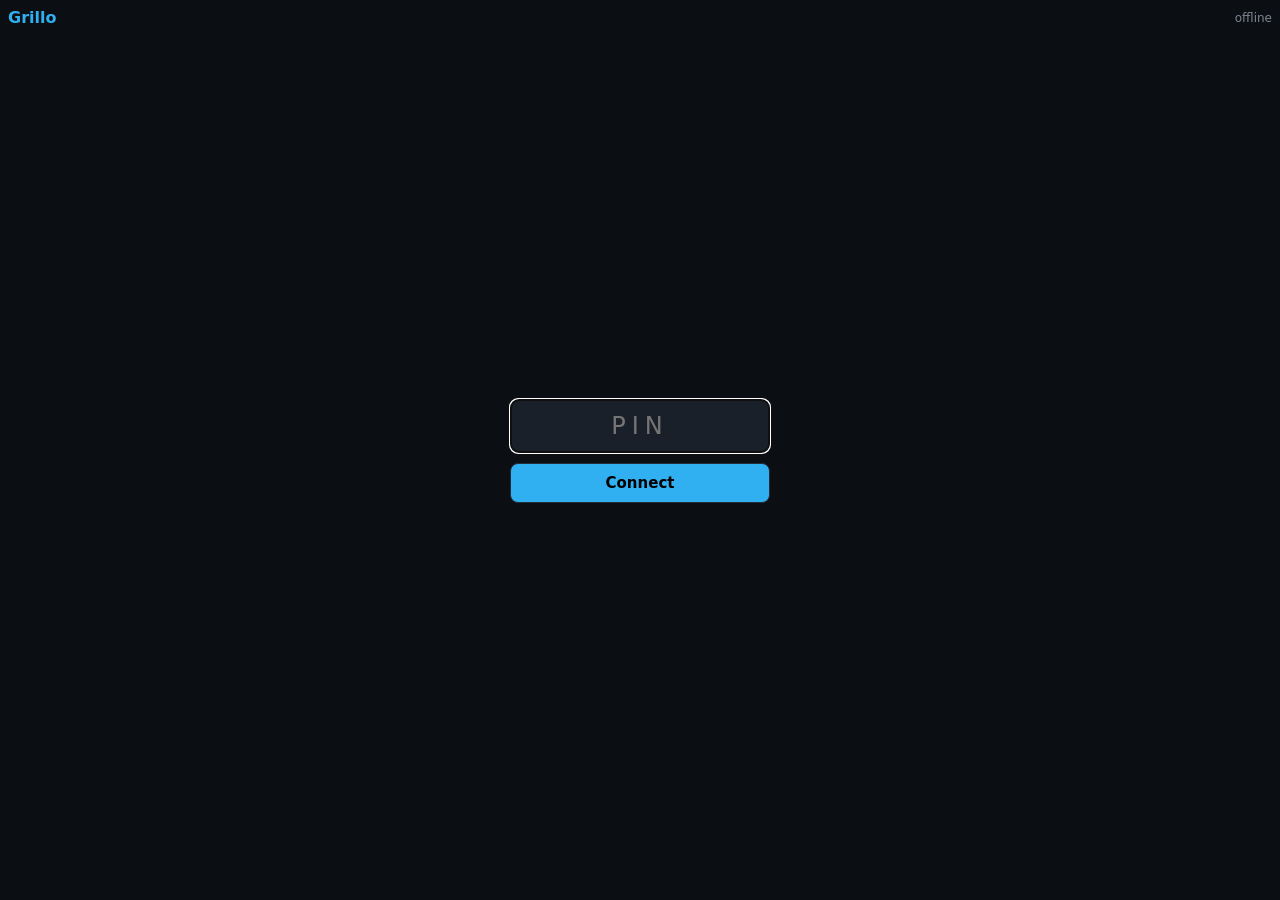
==== apps/webhid/web/index.html @ 718117ac "Net manager con lease WiFi e app Web HID components/net gestisce il WiFi con lease a conteggio: reti" ====
<!doctype html>
<html lang="en">
<head>
<meta charset="utf-8">
<meta name="viewport" content="width=device-width,initial-scale=1,maximum-scale=1,user-scalable=no">
<title>Grillo</title>
<style>
:root{--bg:#0b0f14;--panel:#1a2029;--hi:#252d38;--text:#e6edf3;--dim:#7d8590;--acc:#30b0f0;--ok:#3fb950;--err:#f85149}
*{box-sizing:border-box;-webkit-tap-highlight-color:transparent}
html,body{margin:0;height:100%;background:var(--bg);color:var(--text);font:15px system-ui,sans-serif;overscroll-behavior:none}
body{display:flex;flex-direction:column;padding:8px;gap:8px}
button,input,textarea{font:inherit;color:inherit}
button{background:var(--panel);border:1px solid var(--hi);border-radius:8px;padding:10px 0;min-width:0}
button:active,button.on{background:var(--acc);color:#000}
header{display:flex;justify-content:space-between;align-items:center}
h1{margin:0;font-size:16px;color:var(--acc)}
#st{font-size:12px;color:var(--dim)}
#st.ok{color:var(--ok)}#st.bad{color:var(--err)}
#login{margin:auto;display:flex;flex-direction:column;gap:10px;width:min(260px,100%)}
#pin{background:var(--panel);border:1px solid var(--hi);border-radius:8px;padding:12px;font-size:24px;text-align:center;letter-spacing:6px}
#login button{background:var(--acc);color:#000;font-weight:600}
#msg{min-height:1.2em;color:var(--err);text-align:center;font-size:13px}
#app{display:none;flex:1;min-height:0;flex-direction:column;gap:8px}
nav{display:flex;gap:6px}nav button{flex:1}
#pad{flex:1;min-height:120px;background:var(--panel);border:1px solid var(--hi);border-radius:12px;touch-action:none;display:flex;align-items:center;justify-content:center;color:var(--dim);user-select:none}
.row{display:flex;gap:6px}.row button{flex:1}
#keys{display:none;flex:1;min-height:0;overflow:auto;flex-direction:column;gap:8px}
.grid{display:grid;grid-template-columns:repeat(4,1fr);gap:6px}
.grid.f{grid-template-columns:repeat(6,1fr)}
input.live,textarea{width:100%;background:var(--panel);border:1px solid var(--hi);border-radius:8px;padding:10px}
textarea{height:90px;resize:none}
label{font-size:12px;color:var(--dim)}
</style>
</head>
<body>
<header><h1>Grillo</h1><span id="st">offline</span></header>

<form id="login">
  <input id="pin" inputmode="numeric" autocomplete="off" maxlength="6" placeholder="PIN" autofocus>
  <button>Connect</button>
  <div id="msg"></div>
</form>

<div id="app">
  <nav><button id="t0" class="on">Touchpad</button><button id="t1">Keys</button></nav>
  <div id="pad0" style="display:contents">
    <div id="pad">touchpad</div>
    <div class="row"><button id="bl">Left</button><button id="bm">Mid</button><button id="br">Right</button></div>
  </div>
  <div id="keys">
    <label>Live typing (types as you write)</label>
    <input class="live" id="live" autocomplete="off" autocapitalize="off" autocorrect="off" spellcheck="false">
    <div class="grid" id="mods"></div>
    <div class="grid" id="sp"></div>
    <div class="grid f" id="fk"></div>
    <label>Paste &amp; type</label>
    <textarea id="paste"></textarea>
    <button id="send">Type it</button>
  </div>
</div>

<script>
"use strict";
const $ = id => document.getElementById(id);
const st = $("st");
let ws = null, pin = "", authed = false, retry = 0;
let mods = 0;

function setSt(t, c) { st.textContent = t; st.className = c || ""; }
function tx(s) { if (ws && ws.readyState === 1 && authed) ws.send(s); }

function connect() {
  ws = new WebSocket("ws://" + location.host + "/ws");
  setSt("connecting…");
  ws.onopen = () => ws.send("p" + pin);
  ws.onmessage = e => {
    const m = e.data;
    if (m === "ok") {
      authed = true; retry = 0; setSt("connected", "ok");
      $("login").style.display = "none"; $("app").style.display = "flex";
    } else if (m === "no") { fail("Wrong PIN"); }
    else if (m === "busy") { fail("Another client is connected"); }
    else if (m === "locked") { fail("Too many tries, wait 30 s"); }
    else if (m === "nohost") { setSt("PC not ready", "bad"); }
  };
  ws.onclose = () => {
    const was = authed; authed = false;
    if (!pin) return;
    setSt("offline", "bad");
    // Riconnessione automatica solo se eravamo già dentro; un PIN errato non va ritentato
    if (was) setTimeout(connect, Math.min(1000 * ++retry, 5000));
  };
}
function fail(t) { pin = ""; $("msg").textContent = t; $("login").style.display = ""; $("app").style.display = "none"; setSt("offline", "bad"); if (ws) ws.close(); }

$("login").onsubmit = e => { e.preventDefault(); pin = $("pin").value.trim(); $("msg").textContent = ""; if (pin) connect(); };

// --- Schede ---
function tab(n) {
  $("pad0").style.display = n ? "none" : "contents";
  $("keys").style.display = n ? "flex" : "none";
  $("t0").classList.toggle("on", !n); $("t1").classList.toggle("on", !!n);
}
$("t0").onclick = () => tab(0); $("t1").onclick = () => tab(1);

// --- Touchpad: 1 dito muove, tap = click, 2 dita scorrono, tap a 2 dita = destro ---
const pad = $("pad"), ptrs = new Map();
let acc = {x: 0, y: 0}, sacc = 0, moved = 0, t0 = 0, maxFingers = 0, timer = 0, btnHeld = 0;
function flush() {
  timer = 0;
  const dx = Math.trunc(acc.x), dy = Math.trunc(acc.y);
  if (dx || dy) { tx("m" + dx + " " + dy); acc.x -= dx; acc.y -= dy; }
  const w = Math.trunc(sacc);
  if (w) { tx("w" + (-w)); sacc -= w; }
}
function queue() { if (!timer) timer = setTimeout(flush, 16); }
pad.onpointerdown = e => {
  pad.setPointerCapture(e.pointerId);
  if (!ptrs.size) { moved = 0; t0 = e.timeStamp; maxFingers = 0; }
  ptrs.set(e.pointerId, {x: e.clientX, y: e.clientY});
  maxFingers = Math.max(maxFingers, ptrs.size);
};
pad.onpointermove = e => {
  const p = ptrs.get(e.pointerId); if (!p) return;
  const dx = e.clientX - p.x, dy = e.clientY - p.y;
  p.x = e.clientX; p.y = e.clientY;
  moved += Math.abs(dx) + Math.abs(dy);
  if (ptrs.size >= 2) { sacc += dy / 12; }   // 12 px di dito = 1 tacca
  else { acc.x += dx * 1.6; acc.y += dy * 1.6; } // accelerazione fissa
  queue();
};
function up(e) {
  if (!ptrs.delete(e.pointerId)) return;
  if (!ptrs.size && moved < 8 && e.timeStamp - t0 < 250) {
    const b = maxFingers >= 2 ? 2 : 1;
    tx("b" + b); tx("b0");
  }
}
pad.onpointerup = up; pad.onpointercancel = up;
for (const [id, mask] of [["bl", 1], ["br", 2], ["bm", 4]]) {
  const b = $(id);
  b.onpointerdown = e => { b.setPointerCapture(e.pointerId); btnHeld |= mask; tx("b" + btnHeld); };
  const rel = () => { btnHeld &= ~mask; tx("b" + btnHeld); };
  b.onpointerup = rel; b.onpointercancel = rel;
}

// --- Tasti ---
const MODS = [["Ctrl", 1], ["Alt", 4], ["Shift", 2], ["Win", 8]];
const SPECIAL = [["Esc", 0x29], ["Tab", 0x2B], ["Enter", 0x28], ["Bksp", 0x2A], ["Del", 0x4C], ["Home", 0x4A], ["End", 0x4D],
  ["PgUp", 0x4B], ["←", 0x50], ["↑", 0x52], ["↓", 0x51], ["→", 0x4F], ["PgDn", 0x4E], ["Ins", 0x49], ["PrtSc", 0x46], ["Menu", 0x65]];
function key(usage) { tx("k" + mods + " " + usage); clearMods(); }
function clearMods() { mods = 0; for (const b of $("mods").children) b.classList.remove("on"); }
for (const [n, m] of MODS) {
  const b = document.createElement("button"); b.textContent = n;
  b.onclick = () => { mods ^= m; b.classList.toggle("on", !!(mods & m)); };
  $("mods").appendChild(b);
}
for (const [n, u] of SPECIAL) {
  const b = document.createElement("button"); b.textContent = n; b.onclick = () => key(u); $("sp").appendChild(b);
}
for (let i = 1; i <= 12; i++) {
  const b = document.createElement("button"); b.textContent = "F" + i; b.onclick = () => key(0x39 + i - 1); $("fk").appendChild(b);
}

// Campo "live": contiene sempre un carattere sentinella, così anche il
// backspace (che su un campo vuoto non genera eventi) produce un input.
const S = "​", live = $("live");
function reset() { live.value = S; live.setSelectionRange(1, 1); }
reset();
live.addEventListener("input", e => {
  if (e.isComposing) return;
  const v = live.value;
  if (v.length === 0) key(0x2A);
  else {
    const t = v.split(S).join("");
    if (t) { if (mods) { for (const ch of t) { tx("c" + mods + " " + ch); } clearMods(); } else tx("t" + t); }
  }
  reset();
});
live.addEventListener("compositionend", e => { if (e.data) tx("t" + e.data); reset(); });
live.addEventListener("keydown", e => {
  if (e.key === "Enter") { e.preventDefault(); key(0x28); }
  else if (e.key.startsWith("Arrow")) {
    e.preventDefault();
    key({ArrowLeft: 0x50, ArrowRight: 0x4F, ArrowUp: 0x52, ArrowDown: 0x51}[e.key]);
  }
});

// Incolla e digita: blocchi da 400 caratteri, per non superare il limite di frame del firmware
$("send").onclick = () => {
  const t = $("paste").value;
  for (let i = 0; i < t.length; i += 400) tx("t" + t.slice(i, i + 400));
};
</script>
</body>
</html>
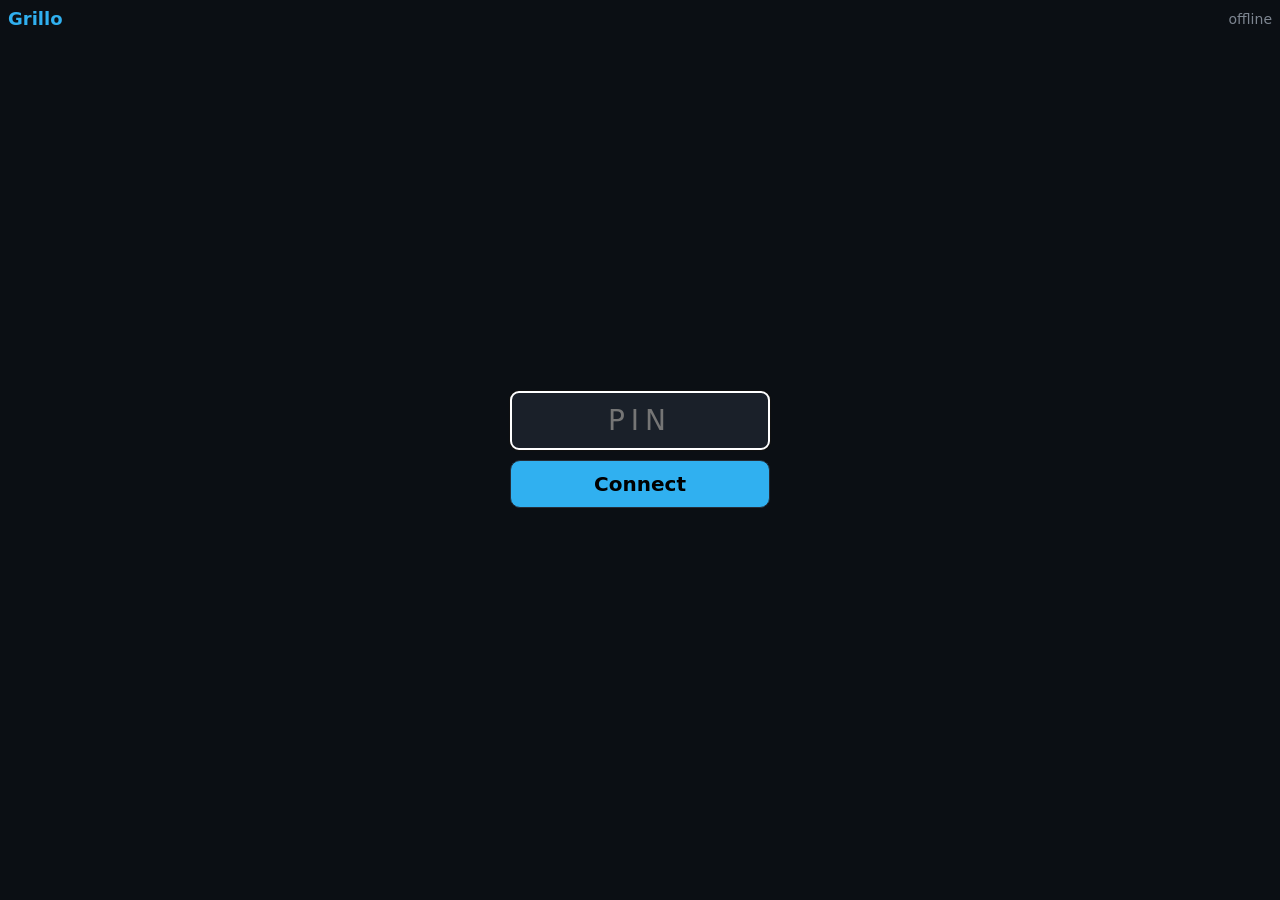
==== commit 392ee7a9: "Web HID: layout, live typing riscritto, pagina mobile, PIN opzionale La pagina permette di scegliere" ====
--- a/apps/webhid/web/index.html
+++ b/apps/webhid/web/index.html
@@ -2,34 +2,62 @@
 <html lang="en">
 <head>
 <meta charset="utf-8">
-<meta name="viewport" content="width=device-width,initial-scale=1,maximum-scale=1,user-scalable=no">
+<meta name="viewport" content="width=device-width,initial-scale=1,maximum-scale=1,user-scalable=no,interactive-widget=resizes-content">
 <title>Grillo</title>
 <style>
-:root{--bg:#0b0f14;--panel:#1a2029;--hi:#252d38;--text:#e6edf3;--dim:#7d8590;--acc:#30b0f0;--ok:#3fb950;--err:#f85149}
+:root{color-scheme:dark;--bg:#0b0f14;--panel:#1a2029;--hi:#252d38;--text:#e6edf3;--dim:#7d8590;--acc:#30b0f0;--ok:#3fb950;--err:#f85149}
 *{box-sizing:border-box;-webkit-tap-highlight-color:transparent}
-html,body{margin:0;height:100%;background:var(--bg);color:var(--text);font:15px system-ui,sans-serif;overscroll-behavior:none}
-body{display:flex;flex-direction:column;padding:8px;gap:8px}
-button,input,textarea{font:inherit;color:inherit}
-button{background:var(--panel);border:1px solid var(--hi);border-radius:8px;padding:10px 0;min-width:0}
+html,body{margin:0;height:100%;background:var(--bg);color:var(--text);font:18px system-ui,sans-serif;-webkit-text-size-adjust:100%;text-size-adjust:100%;overscroll-behavior:none;touch-action:manipulation;-webkit-user-select:none;user-select:none}
+/* 100dvh = altezza visibile reale (senza barre del browser): niente scorrimento */
+body{display:flex;flex-direction:column;padding:8px;gap:8px;height:100vh;height:100dvh;overflow:hidden}
+button,input,textarea,select{font:inherit;color:inherit}
+button{background:var(--panel);border:1px solid var(--hi);border-radius:10px;padding:0;min-width:0;min-height:48px;font-size:20px}
 button:active,button.on{background:var(--acc);color:#000}
 header{display:flex;justify-content:space-between;align-items:center}
-h1{margin:0;font-size:16px;color:var(--acc)}
-#st{font-size:12px;color:var(--dim)}
+h1{margin:0;font-size:18px;color:var(--acc)}
+#st{font-size:14px;color:var(--dim)}
 #st.ok{color:var(--ok)}#st.bad{color:var(--err)}
 #login{margin:auto;display:flex;flex-direction:column;gap:10px;width:min(260px,100%)}
-#pin{background:var(--panel);border:1px solid var(--hi);border-radius:8px;padding:12px;font-size:24px;text-align:center;letter-spacing:6px}
+#pin{background:var(--panel);border:1px solid var(--hi);border-radius:8px;padding:12px;font-size:28px;text-align:center;letter-spacing:6px}
 #login button{background:var(--acc);color:#000;font-weight:600}
-#msg{min-height:1.2em;color:var(--err);text-align:center;font-size:13px}
+#msg{min-height:1.2em;color:var(--err);text-align:center;font-size:16px}
 #app{display:none;flex:1;min-height:0;flex-direction:column;gap:8px}
 nav{display:flex;gap:6px}nav button{flex:1}
 #pad{flex:1;min-height:120px;background:var(--panel);border:1px solid var(--hi);border-radius:12px;touch-action:none;display:flex;align-items:center;justify-content:center;color:var(--dim);user-select:none}
 .row{display:flex;gap:6px}.row button{flex:1}
-#keys{display:none;flex:1;min-height:0;overflow:auto;flex-direction:column;gap:8px}
-.grid{display:grid;grid-template-columns:repeat(4,1fr);gap:6px}
-.grid.f{grid-template-columns:repeat(6,1fr)}
-input.live,textarea{width:100%;background:var(--panel);border:1px solid var(--hi);border-radius:8px;padding:10px}
-textarea{height:90px;resize:none}
-label{font-size:12px;color:var(--dim)}
+#keys{display:none;flex:1;min-height:0;flex-direction:column;gap:8px}
+/* Campi a 20px: i browser mobili zoomano la pagina quando si tocca un campo con testo piccolo (soglia 16px, margine per sicurezza) */
+input.live,textarea,select{font-size:20px}
+input.live,textarea{width:100%;background:var(--panel);border:1px solid var(--hi);border-radius:10px;padding:12px;-webkit-user-select:text;user-select:text}
+select{flex:1;min-width:0;min-height:48px;color:var(--text);background:var(--panel);border:1px solid var(--hi);border-radius:10px;padding:0 10px}
+.grid{display:grid;grid-template-columns:repeat(4,1fr);gap:8px}
+/* La griglia dei tasti prende tutta l'altezza che resta e divide le righe in parti uguali */
+#sp,#fk{flex:1;min-height:0;grid-auto-rows:1fr}
+#fk{display:none;grid-template-columns:repeat(4,1fr)}
+#mods button{min-height:52px}
+button.big{font-size:26px}
+/* Telefono in orizzontale: poca altezza, tanta larghezza. Serve min-width: con la tastiera a schermo
+   aperta un telefono in verticale ha altezza < larghezza e il browser lo direbbe "landscape". Controlli a sinistra, tasti a destra.
+   Il selettore [style*=flex] vale solo quando la scheda è aperta (la scheda si mostra con display:flex inline) */
+@media (max-height:480px) and (min-width:600px) and (orientation:landscape){
+  header{display:none}
+  #keys[style*="flex"]{display:grid!important;grid-template-columns:1fr 1.3fr;grid-template-rows:auto auto auto 1fr;gap:8px}
+  #sel{grid-area:1/1}
+  #keys>#live{grid-area:2/1}
+  #mods{grid-area:3/1}
+  #bot{grid-area:4/1;align-self:end}
+  #sp,#fk{grid-area:1/2/5/3}
+  button{min-height:40px}
+}
+/* Tastiera a schermo aperta (poca altezza): resta solo ciò che serve per scrivere. Dei tasti si vede
+   la prima riga (Esc Tab Enter Bksp): le righe oltre la prima hanno altezza 0 e restano nascoste. */
+@media (max-height:430px){
+  header,#sel,#fk,#bot{display:none!important}
+  #sp{grid-template-rows:1fr;grid-auto-rows:0;overflow:hidden;gap:8px 8px;row-gap:0}
+  #sp>button:nth-child(n+5){border:0;min-height:0}
+}
+#ov{display:none;position:fixed;inset:0;background:var(--bg);padding:8px;flex-direction:column;gap:8px;z-index:5}
+#ov textarea{flex:1;resize:none}
 </style>
 </head>
 <body>
@@ -48,15 +76,21 @@
     <div class="row"><button id="bl">Left</button><button id="bm">Mid</button><button id="br">Right</button></div>
   </div>
   <div id="keys">
-    <label>Live typing (types as you write)</label>
-    <input class="live" id="live" autocomplete="off" autocapitalize="off" autocorrect="off" spellcheck="false">
+    <div class="row" id="sel">
+      <select id="lay"><option value="it">IT</option><option value="us">US</option><option value="colemak">Colemak</option></select>
+      <select id="os"><option value="windows">Windows</option><option value="linux">Linux</option><option value="mac">macOS</option></select>
+    </div>
+    <input class="live" id="live" placeholder="Type here" autocomplete="off" autocapitalize="off" autocorrect="off" spellcheck="false">
     <div class="grid" id="mods"></div>
     <div class="grid" id="sp"></div>
-    <div class="grid f" id="fk"></div>
-    <label>Paste &amp; type</label>
-    <textarea id="paste"></textarea>
-    <button id="send">Type it</button>
+    <div class="grid" id="fk"></div>
+    <div class="row" id="bot"><button id="tf">F1–F12</button><button id="tp">Paste &amp; type</button></div>
   </div>
+</div>
+
+<div id="ov">
+  <textarea id="paste" placeholder="Text to type on the PC"></textarea>
+  <div class="row"><button id="oc">Close</button><button id="send" style="background:var(--acc);color:#000">Type it</button></div>
 </div>
 
 <script>
@@ -81,6 +115,7 @@
     } else if (m === "no") { fail("Wrong PIN"); }
     else if (m === "busy") { fail("Another client is connected"); }
     else if (m === "locked") { fail("Too many tries, wait 30 s"); }
+    else if (m[0] === "L") { const [l, o] = m.slice(1).split(" "); $("lay").value = l; $("os").value = o; labelMods(); }
     else if (m === "nohost") { setSt("PC not ready", "bad"); }
   };
   ws.onclose = () => {
@@ -93,7 +128,23 @@
 }
 function fail(t) { pin = ""; $("msg").textContent = t; $("login").style.display = ""; $("app").style.display = "none"; setSt("offline", "bad"); if (ws) ws.close(); }
 
+// Senza PIN (webhid.pin = false) si entra subito. "-" è un segnaposto: il
+// server lo accetta perché non confronta nulla.
+fetch("/cfg").then(r => r.text()).then(t => { if (t === "nopin") { pin = "-"; connect(); } }).catch(() => {});
+
 $("login").onsubmit = e => { e.preventDefault(); pin = $("pin").value.trim(); $("msg").textContent = ""; if (pin) connect(); };
+
+// Su macOS i modificatori hanno altri nomi: stessi tasti HID, etichette diverse
+const MAC_NAMES = {1: "Ctrl", 4: "Opt", 2: "Shift", 8: "Cmd"};
+function labelMods() {
+  const mac = $("os").value === "mac";
+  for (const b of $("mods").children) {
+    const m = +b.dataset.m;
+    b.textContent = mac ? MAC_NAMES[m] : MODS.find(x => x[1] === m)[0];
+  }
+}
+$("lay").onchange = e => tx("l" + e.target.value);
+$("os").onchange = e => { tx("o" + e.target.value); labelMods(); };
 
 // --- Schede ---
 function tab(n) {
@@ -146,50 +197,81 @@
 
 // --- Tasti ---
 const MODS = [["Ctrl", 1], ["Alt", 4], ["Shift", 2], ["Win", 8]];
-const SPECIAL = [["Esc", 0x29], ["Tab", 0x2B], ["Enter", 0x28], ["Bksp", 0x2A], ["Del", 0x4C], ["Home", 0x4A], ["End", 0x4D],
-  ["PgUp", 0x4B], ["←", 0x50], ["↑", 0x52], ["↓", 0x51], ["→", 0x4F], ["PgDn", 0x4E], ["Ins", 0x49], ["PrtSc", 0x46], ["Menu", 0x65]];
+const SPECIAL = [["Esc", 0x29], ["Tab", 0x2B], ["Enter", 0x28], ["Bksp", 0x2A],
+  ["Del", 0x4C], ["Home", 0x4A], ["End", 0x4D], ["PgUp", 0x4B],
+  ["←", 0x50], ["↑", 0x52], ["↓", 0x51], ["→", 0x4F],
+  ["Ins", 0x49], ["PgDn", 0x4E], ["PrtSc", 0x46], ["Menu", 0x65]];
 function key(usage) { tx("k" + mods + " " + usage); clearMods(); }
 function clearMods() { mods = 0; for (const b of $("mods").children) b.classList.remove("on"); }
 for (const [n, m] of MODS) {
-  const b = document.createElement("button"); b.textContent = n;
+  const b = document.createElement("button"); b.textContent = n; b.dataset.m = m;
   b.onclick = () => { mods ^= m; b.classList.toggle("on", !!(mods & m)); };
   $("mods").appendChild(b);
 }
 for (const [n, u] of SPECIAL) {
-  const b = document.createElement("button"); b.textContent = n; b.onclick = () => key(u); $("sp").appendChild(b);
+  const b = document.createElement("button"); b.textContent = n; if (n.length === 1) b.className = "big"; b.onclick = () => key(u); $("sp").appendChild(b);
 }
 for (let i = 1; i <= 12; i++) {
   const b = document.createElement("button"); b.textContent = "F" + i; b.onclick = () => key(0x39 + i - 1); $("fk").appendChild(b);
 }
-
-// Campo "live": contiene sempre un carattere sentinella, così anche il
-// backspace (che su un campo vuoto non genera eventi) produce un input.
-const S = "​", live = $("live");
-function reset() { live.value = S; live.setSelectionRange(1, 1); }
-reset();
-live.addEventListener("input", e => {
-  if (e.isComposing) return;
-  const v = live.value;
-  if (v.length === 0) key(0x2A);
-  else {
-    const t = v.split(S).join("");
-    if (t) { if (mods) { for (const ch of t) { tx("c" + mods + " " + ch); } clearMods(); } else tx("t" + t); }
-  }
-  reset();
-});
-live.addEventListener("compositionend", e => { if (e.data) tx("t" + e.data); reset(); });
+// Un solo pannello alla volta (tasti speciali oppure F1-F12): entrambi pieni schermo sarebbero troppo alti
+$("tf").onclick = () => {
+  const f = $("fk").style.display !== "grid";
+  $("fk").style.display = f ? "grid" : "none"; $("sp").style.display = f ? "none" : "grid";
+  $("tf").classList.toggle("on", f); $("tf").textContent = f ? "Keys" : "F1–F12";
+};
+$("tp").onclick = () => { $("ov").style.display = "flex"; $("paste").focus(); };
+$("oc").onclick = () => { $("ov").style.display = "none"; };
+
+// Campo "live": specchia il testo del campo sul PC. A ogni input si confronta
+// il valore nuovo con quello precedente: si cancella la parte che è cambiata
+// (backspace) e si digita il resto. Così autocorrezione, suggerimenti e
+// composizione della tastiera del telefono non producono ripetizioni, perché
+// il PC riceve sempre e solo la differenza.
+// Il campo parte con un carattere sentinella invisibile: così il backspace a
+// inizio campo genera comunque un input (su un campo vuoto non lo farebbe).
+const S = "\u200b", live = $("live");
+let prev = S;
+function reset() { live.value = S; prev = S; }
+function end() { const n = live.value.length; live.setSelectionRange(n, n); }
+function sync() {
+  const cur = live.value;
+  const a = Array.from(prev), b = Array.from(cur);
+  let i = 0;
+  while (i < a.length && i < b.length && a[i] === b[i]) i++;
+  const del = a.length - i, add = b.slice(i).join("").split(S).join("");
+  if (del) tx("e" + del);
+  if (add) {
+    if (mods) { for (const ch of add) tx("c" + mods + " " + ch); clearMods(); }
+    else tx("t" + add);
+  }
+  prev = cur;
+  // Se la sentinella è stata cancellata la ripristiniamo (il backspace è già partito)
+  if (!cur.startsWith(S)) { reset(); return; }
+  // Campo lungo e nessuna composizione in corso: ricomincia, per non crescere senza limite
+  if (cur.length > 300 && !composing) reset();
+  end();
+}
+let composing = false;
+live.addEventListener("compositionstart", () => { composing = true; });
+live.addEventListener("compositionend", () => { composing = false; sync(); });
+live.addEventListener("input", sync);
+live.addEventListener("focus", () => { if (!live.value) reset(); end(); });
+live.addEventListener("click", end);
 live.addEventListener("keydown", e => {
-  if (e.key === "Enter") { e.preventDefault(); key(0x28); }
+  if (e.key === "Enter") { e.preventDefault(); key(0x28); reset(); }
   else if (e.key.startsWith("Arrow")) {
     e.preventDefault();
     key({ArrowLeft: 0x50, ArrowRight: 0x4F, ArrowUp: 0x52, ArrowDown: 0x51}[e.key]);
   }
 });
+reset();
 
 // Incolla e digita: blocchi da 400 caratteri, per non superare il limite di frame del firmware
 $("send").onclick = () => {
   const t = $("paste").value;
   for (let i = 0; i < t.length; i += 400) tx("t" + t.slice(i, i + 400));
+  $("ov").style.display = "none";
 };
 </script>
 </body>
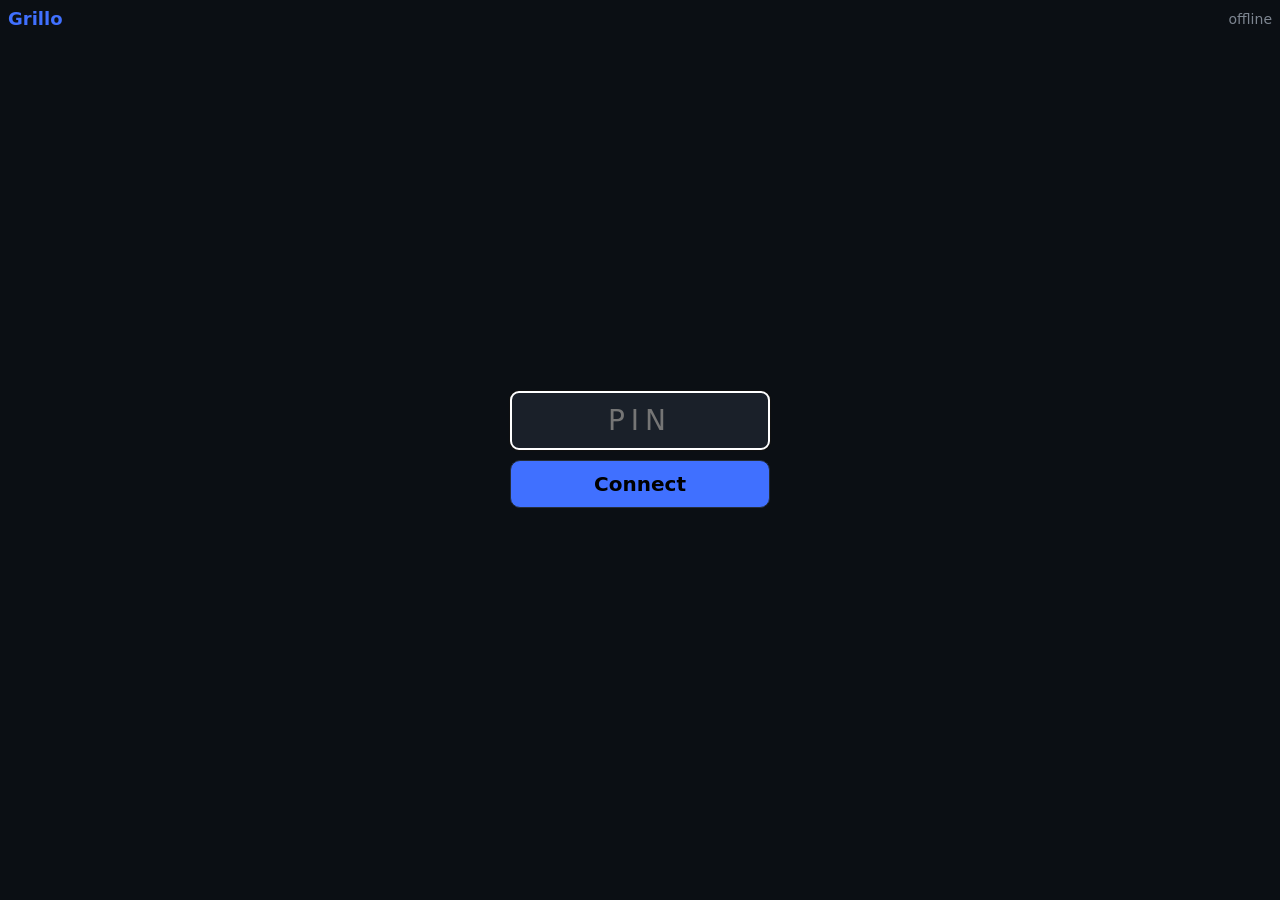
==== commit 711e8f4f: "Correzioni critiche dalla revisione, colori univoci delle app - require: segnaposto in inj.loaded du" ====
--- a/apps/webhid/web/index.html
+++ b/apps/webhid/web/index.html
@@ -5,7 +5,7 @@
 <meta name="viewport" content="width=device-width,initial-scale=1,maximum-scale=1,user-scalable=no,interactive-widget=resizes-content">
 <title>Grillo</title>
 <style>
-:root{color-scheme:dark;--bg:#0b0f14;--panel:#1a2029;--hi:#252d38;--text:#e6edf3;--dim:#7d8590;--acc:#30b0f0;--ok:#3fb950;--err:#f85149}
+:root{color-scheme:dark;--bg:#0b0f14;--panel:#1a2029;--hi:#252d38;--text:#e6edf3;--dim:#7d8590;--acc:#4070ff;--ok:#3fb950;--err:#f85149}
 *{box-sizing:border-box;-webkit-tap-highlight-color:transparent}
 html,body{margin:0;height:100%;background:var(--bg);color:var(--text);font:18px system-ui,sans-serif;-webkit-text-size-adjust:100%;text-size-adjust:100%;overscroll-behavior:none;touch-action:manipulation;-webkit-user-select:none;user-select:none}
 /* 100dvh = altezza visibile reale (senza barre del browser): niente scorrimento */
@@ -122,8 +122,11 @@
     const was = authed; authed = false;
     if (!pin) return;
     setSt("offline", "bad");
-    // Riconnessione automatica solo se eravamo già dentro; un PIN errato non va ritentato
-    if (was) setTimeout(connect, Math.min(1000 * ++retry, 5000));
+    // Si riprova finché c'è un PIN da usare: un rifiuto (PIN errato, busy, locked) passa da
+    // fail(), che lo azzera. Prima si riprovava solo se l'ultima connessione era autenticata,
+    // quindi un retry fallito (WiFi non ancora tornato) fermava tutto.
+    if (was) retry = 0;
+    setTimeout(connect, Math.min(1000 * ++retry, 5000));
   };
 }
 function fail(t) { pin = ""; $("msg").textContent = t; $("login").style.display = ""; $("app").style.display = "none"; setSt("offline", "bad"); if (ws) ws.close(); }
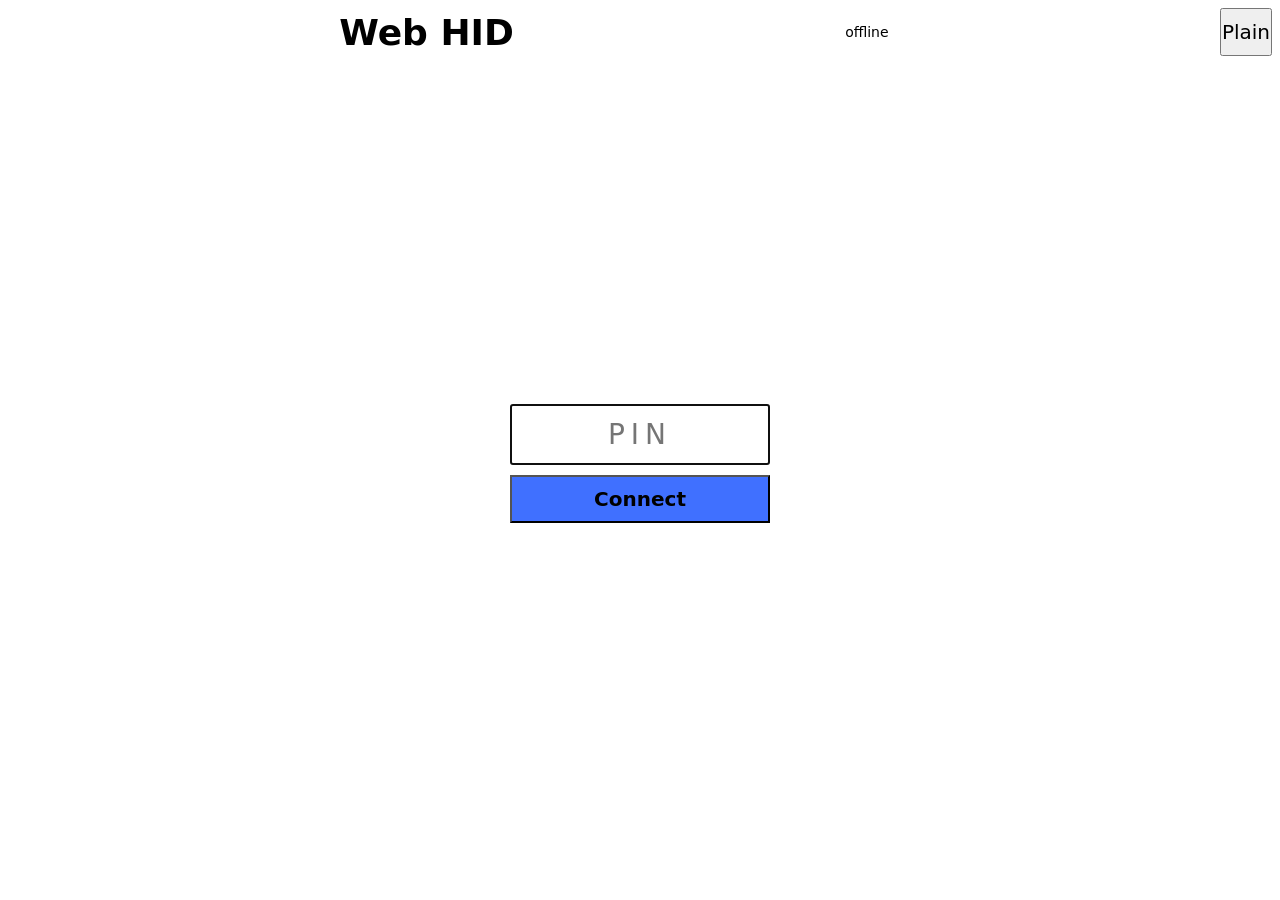
==== commit e1fc2572: "Tema comune pixel art per le pagine web: plain, arcade e retro Nuovo componente webtheme, nella flas" ====
--- a/apps/webhid/web/index.html
+++ b/apps/webhid/web/index.html
@@ -3,33 +3,35 @@
 <head>
 <meta charset="utf-8">
 <meta name="viewport" content="width=device-width,initial-scale=1,maximum-scale=1,user-scalable=no,interactive-widget=resizes-content">
-<title>Grillo</title>
+<title>Grillo Web HID</title>
+<link rel="icon" href="/grillo.svg">
+<link rel="stylesheet" href="/theme.css">
+<script src="/theme.js"></script>
 <style>
-:root{color-scheme:dark;--bg:#0b0f14;--panel:#1a2029;--hi:#252d38;--text:#e6edf3;--dim:#7d8590;--acc:#4070ff;--ok:#3fb950;--err:#f85149}
+:root{--acc:#4070ff}
 *{box-sizing:border-box;-webkit-tap-highlight-color:transparent}
 html,body{margin:0;height:100%;background:var(--bg);color:var(--text);font:18px system-ui,sans-serif;-webkit-text-size-adjust:100%;text-size-adjust:100%;overscroll-behavior:none;touch-action:manipulation;-webkit-user-select:none;user-select:none}
 /* 100dvh = altezza visibile reale (senza barre del browser): niente scorrimento */
 body{display:flex;flex-direction:column;padding:8px;gap:8px;height:100vh;height:100dvh;overflow:hidden}
 button,input,textarea,select{font:inherit;color:inherit}
-button{background:var(--panel);border:1px solid var(--hi);border-radius:10px;padding:0;min-width:0;min-height:48px;font-size:20px}
-button:active,button.on{background:var(--acc);color:#000}
+button{padding:0;min-width:0;min-height:48px;font-size:20px}
 header{display:flex;justify-content:space-between;align-items:center}
-h1{margin:0;font-size:18px;color:var(--acc)}
+h1{margin:0}
 #st{font-size:14px;color:var(--dim)}
 #st.ok{color:var(--ok)}#st.bad{color:var(--err)}
 #login{margin:auto;display:flex;flex-direction:column;gap:10px;width:min(260px,100%)}
-#pin{background:var(--panel);border:1px solid var(--hi);border-radius:8px;padding:12px;font-size:28px;text-align:center;letter-spacing:6px}
+#pin{padding:12px;font-size:28px;text-align:center;letter-spacing:6px}
 #login button{background:var(--acc);color:#000;font-weight:600}
 #msg{min-height:1.2em;color:var(--err);text-align:center;font-size:16px}
 #app{display:none;flex:1;min-height:0;flex-direction:column;gap:8px}
 nav{display:flex;gap:6px}nav button{flex:1}
-#pad{flex:1;min-height:120px;background:var(--panel);border:1px solid var(--hi);border-radius:12px;touch-action:none;display:flex;align-items:center;justify-content:center;color:var(--dim);user-select:none}
+#pad{flex:1;min-height:120px;touch-action:none;display:flex;align-items:center;justify-content:center;color:var(--dim);user-select:none}
 .row{display:flex;gap:6px}.row button{flex:1}
 #keys{display:none;flex:1;min-height:0;flex-direction:column;gap:8px}
 /* Campi a 20px: i browser mobili zoomano la pagina quando si tocca un campo con testo piccolo (soglia 16px, margine per sicurezza) */
 input.live,textarea,select{font-size:20px}
-input.live,textarea{width:100%;background:var(--panel);border:1px solid var(--hi);border-radius:10px;padding:12px;-webkit-user-select:text;user-select:text}
-select{flex:1;min-width:0;min-height:48px;color:var(--text);background:var(--panel);border:1px solid var(--hi);border-radius:10px;padding:0 10px}
+input.live,textarea{width:100%;padding:12px;-webkit-user-select:text;user-select:text}
+select{flex:1;min-width:0;min-height:48px;padding:0 10px}
 .grid{display:grid;grid-template-columns:repeat(4,1fr);gap:8px}
 /* La griglia dei tasti prende tutta l'altezza che resta e divide le righe in parti uguali */
 #sp,#fk{flex:1;min-height:0;grid-auto-rows:1fr}
@@ -61,7 +63,7 @@
 </style>
 </head>
 <body>
-<header><h1>Grillo</h1><span id="st">offline</span></header>
+<header><img class="logo" src="/grillo.svg" alt=""><h1>Web HID</h1><span id="st">offline</span><button id="theme" class="chip" type="button">Plain</button></header>
 
 <form id="login">
   <input id="pin" inputmode="numeric" autocomplete="off" maxlength="6" placeholder="PIN" autofocus>
@@ -72,7 +74,7 @@
 <div id="app">
   <nav><button id="t0" class="on">Touchpad</button><button id="t1">Keys</button></nav>
   <div id="pad0" style="display:contents">
-    <div id="pad">touchpad</div>
+    <div id="pad" class="panel">touchpad</div>
     <div class="row"><button id="bl">Left</button><button id="bm">Mid</button><button id="br">Right</button></div>
   </div>
   <div id="keys">
@@ -90,7 +92,7 @@
 
 <div id="ov">
   <textarea id="paste" placeholder="Text to type on the PC"></textarea>
-  <div class="row"><button id="oc">Close</button><button id="send" style="background:var(--acc);color:#000">Type it</button></div>
+  <div class="row"><button id="oc">Close</button><button id="send" class="main">Type it</button></div>
 </div>
 
 <script>
@@ -110,16 +112,18 @@
   ws.onmessage = e => {
     const m = e.data;
     if (m === "ok") {
-      authed = true; retry = 0; setSt("connected", "ok");
+      authed = true; retry = 0; setSt("connected", "ok"); grilloLive(true);
       $("login").style.display = "none"; $("app").style.display = "flex";
     } else if (m === "no") { fail("Wrong PIN"); }
     else if (m === "busy") { fail("Another client is connected"); }
     else if (m === "locked") { fail("Too many tries, wait 30 s"); }
     else if (m[0] === "L") { const [l, o] = m.slice(1).split(" "); $("lay").value = l; $("os").value = o; labelMods(); }
     else if (m === "nohost") { setSt("PC not ready", "bad"); }
+    else if (m === "hostok") { setSt("connected", "ok"); }
+    else if (m.startsWith("untypeable")) { setSt(m.slice(11) + " char(s) not in layout: typed ?", "bad"); }
   };
   ws.onclose = () => {
-    const was = authed; authed = false;
+    const was = authed; authed = false; grilloLive(false);
     if (!pin) return;
     setSt("offline", "bad");
     // Si riprova finché c'è un PIN da usare: un rifiuto (PIN errato, busy, locked) passa da
@@ -243,7 +247,8 @@
   let i = 0;
   while (i < a.length && i < b.length && a[i] === b[i]) i++;
   const del = a.length - i, add = b.slice(i).join("").split(S).join("");
-  if (del) tx("e" + del);
+  // Il dongle accetta al massimo 500 backspace per comando
+  for (let d = del; d > 0; d -= 500) tx("e" + Math.min(d, 500));
   if (add) {
     if (mods) { for (const ch of add) tx("c" + mods + " " + ch); clearMods(); }
     else tx("t" + add);
